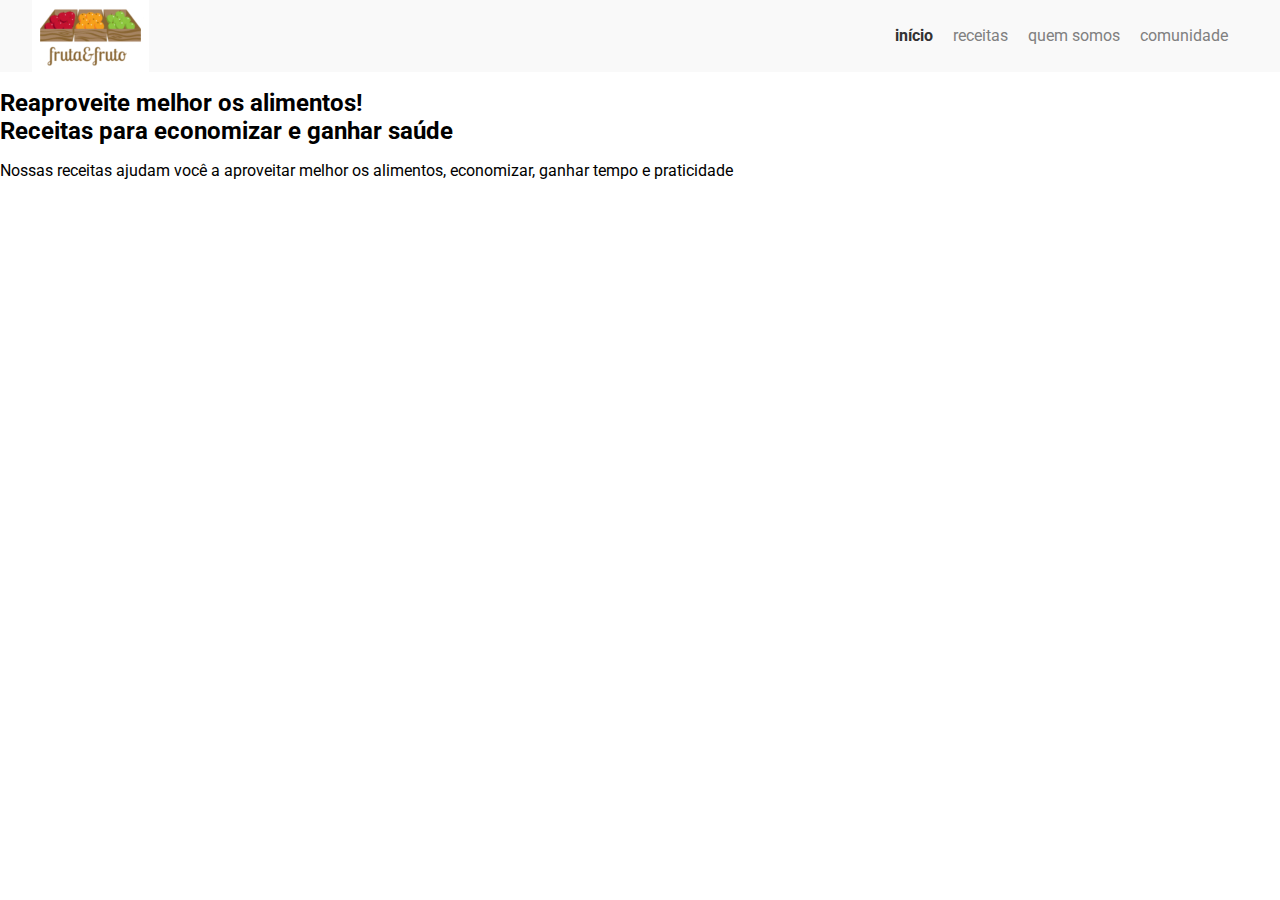
==== Arquitetura-CSS/index.html @ 57fd5a2d "segunda commit do curso de arquitetura css" ====
<!DOCTYPE html>
<html lang="pt-BR">
    <head>
        <link href="https://fonts.googleapis.com/css?family=Pacifico|Roboto:100,300,400,500,700,900" rel="stylesheet" />
        <meta charset="UTF-8" />
        <meta name="viewport" content="width=device-width, initial-scale=1.0" />
        <meta http-equiv="X-UA-Compatible" content="ie=edge" />
        <title>Fruta & Fruto</title>
        <link href="./assets/css/normalize.css" rel="stylesheet" />
        <link href="./assets/css/reset.css" rel="stylesheet" />
        <link rel="stylesheet" href="./assets/css/style.css">
        <link rel="stylesheet" href="./assets/css/cabecalho.css">
        <link rel="stylesheet" href="./assets/css/menu/menu-item.css">
        <link rel="stylesheet" href="./assets/css/menu/menu-link.css">
        <link rel="stylesheet" href="./assets/css/menu/menu-lista.css">

    </head>
    <body>
        <header class="cabecalho">
            <img class="logo" alt="Fruta e fruto" src="./assets/img/logo.jpg">
            <nav class="menu">
                <ul class="menu__lista">
                    <li class="menu__item"><a class="menu__link ativo" href="#">Início</a></li>
                    <li class="menu__item"><a class="menu__link" href="#">Receitas</a></li>
                    <li class="menu__item"><a class="menu__link" href="#">Quem somos</a></li>
                    <li class="menu__item"><a class="menu__link" href="#">Comunidade</a></li>
                </ul>
            </nav>


        </header>
        <section class="banner">
            <img class="banner__imagem">
            <h2 class="banner__titulo">Reaproveite melhor os alimentos!</h2>
        </section>
        <section class="sobre">
            <h2 class="sobre__titulo">Receitas para economizar e ganhar saúde</h2>
            <p class="sobre__descricao">Nossas receitas ajudam você a aproveitar melhor os alimentos, economizar, ganhar tempo e praticidade</p>
        </section>
    </body>
</html>
---- Arquitetura-CSS/assets/css/style.css ----

---- Arquitetura-CSS/assets/css/cabecalho.css ----
.cabecalho {
    align-items: center;
    background: #f9f9f9;
    display: flex;
    justify-content: space-between;
    padding-left: 2em;
    padding-right: 2em;
}
---- Arquitetura-CSS/assets/css/menu/menu-item.css ----
.menu__item {
    list-style: none;
}

.menu__item:last-child .menu-link {
    margin-right: 0;
}
---- Arquitetura-CSS/assets/css/menu/menu-link.css ----
.menu__link {
    color: #808080;
    margin-right: 1.25em;
    text-decoration: none;
    text-transform: lowercase;
}

.menu__link.ativo {
    color: #333333;
    font-weight: bold;
}

.menu__link:hover {
    text-decoration: underline;
}
---- Arquitetura-CSS/assets/css/menu/menu-lista.css ----
.menu__lista {
    display: flex;
}
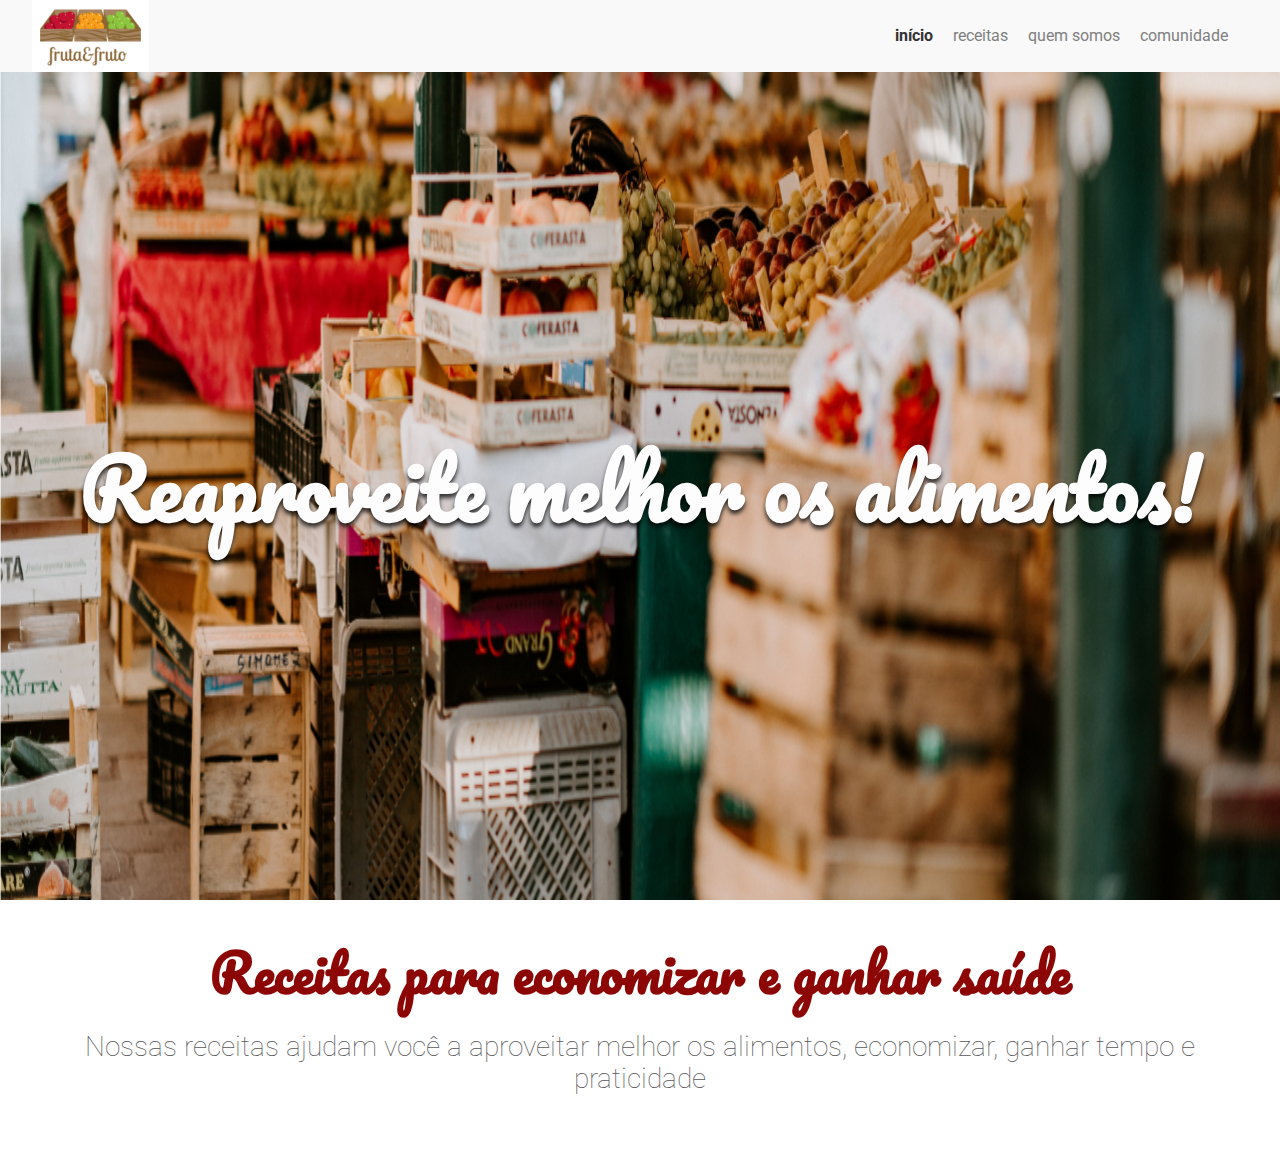
==== commit 68f4adbe: "Adicionado a parte do banner e sobre" ====
--- a/Arquitetura-CSS/index.html
+++ b/Arquitetura-CSS/index.html
@@ -13,6 +13,12 @@
         <link rel="stylesheet" href="./assets/css/menu/menu-item.css">
         <link rel="stylesheet" href="./assets/css/menu/menu-link.css">
         <link rel="stylesheet" href="./assets/css/menu/menu-lista.css">
+        <link rel="stylesheet" href="./assets/css/banner/banner.css">
+        <link rel="stylesheet" href="./assets/css/banner/banner-imagem.css">
+        <link rel="stylesheet" href="./assets/css/banner/banner-titulo.css">
+        <link rel="stylesheet" href="./assets/css/sobre/sobre.css">
+        <link rel="stylesheet" href="./assets/css/sobre/sobre-descricao.css">
+        <link rel="stylesheet" href="./assets/css/sobre/sobre-titulo.css">
 
     </head>
     <body>
@@ -26,11 +32,9 @@
                     <li class="menu__item"><a class="menu__link" href="#">Comunidade</a></li>
                 </ul>
             </nav>
-
-
         </header>
         <section class="banner">
-            <img class="banner__imagem">
+            <img class="banner__imagem" src="./assets/img/banner.jpg">
             <h2 class="banner__titulo">Reaproveite melhor os alimentos!</h2>
         </section>
         <section class="sobre">
--- a/Arquitetura-CSS/assets/css/banner/banner.css
+++ b/Arquitetura-CSS/assets/css/banner/banner.css
@@ -0,0 +1,3 @@
+.banner {
+    position: relative;
+}--- a/Arquitetura-CSS/assets/css/banner/banner-imagem.css
+++ b/Arquitetura-CSS/assets/css/banner/banner-imagem.css
@@ -0,0 +1,4 @@
+.banner__imagem {
+    width: 100%;
+    height: calc(100vh - 72px);
+}--- a/Arquitetura-CSS/assets/css/banner/banner-titulo.css
+++ b/Arquitetura-CSS/assets/css/banner/banner-titulo.css
@@ -0,0 +1,12 @@
+.banner__titulo {
+    color: #fdfdfd;
+    font-family: Pacifico, cursive;
+    font-size: 5.0625rem;
+    position: absolute;
+    left: 50%;
+    text-shadow: 0 4px 4px rgba(0, 0, 0, 0.75);
+    top: 50%;
+    text-align: center;
+    transform: translate(-50%,-50%);
+    width: 100%;
+}--- a/Arquitetura-CSS/assets/css/sobre/sobre.css
+++ b/Arquitetura-CSS/assets/css/sobre/sobre.css
@@ -0,0 +1,4 @@
+.sobre {
+    text-align: center;
+    padding: 2.5rem;
+}--- a/Arquitetura-CSS/assets/css/sobre/sobre-descricao.css
+++ b/Arquitetura-CSS/assets/css/sobre/sobre-descricao.css
@@ -0,0 +1,5 @@
+.sobre__descricao {
+    color: #595959;
+    font-size: 1.75rem;
+    font-weight: 100;
+}--- a/Arquitetura-CSS/assets/css/sobre/sobre-titulo.css
+++ b/Arquitetura-CSS/assets/css/sobre/sobre-titulo.css
@@ -0,0 +1,5 @@
+.sobre__titulo {
+    color: #8d0606;
+    font-family: Pacifico, cursive;
+    font-size: 3.1875rem;
+}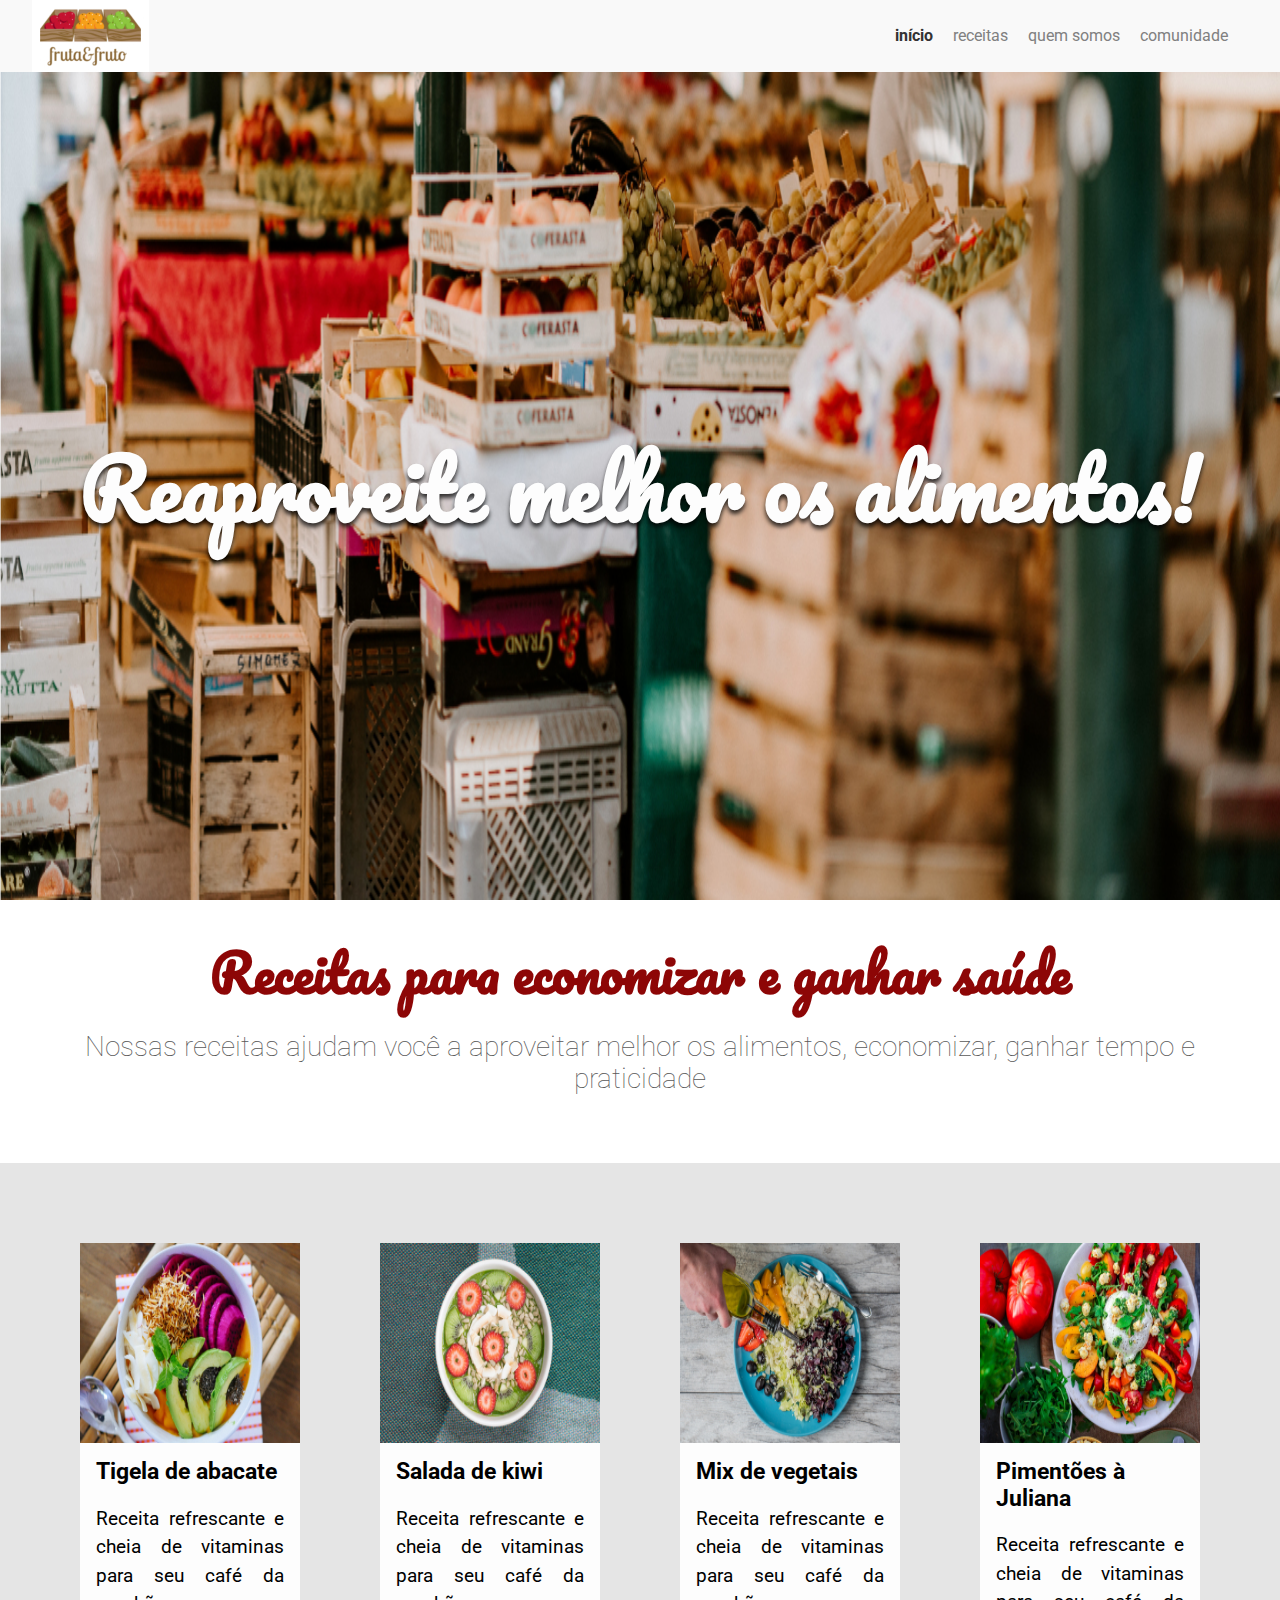
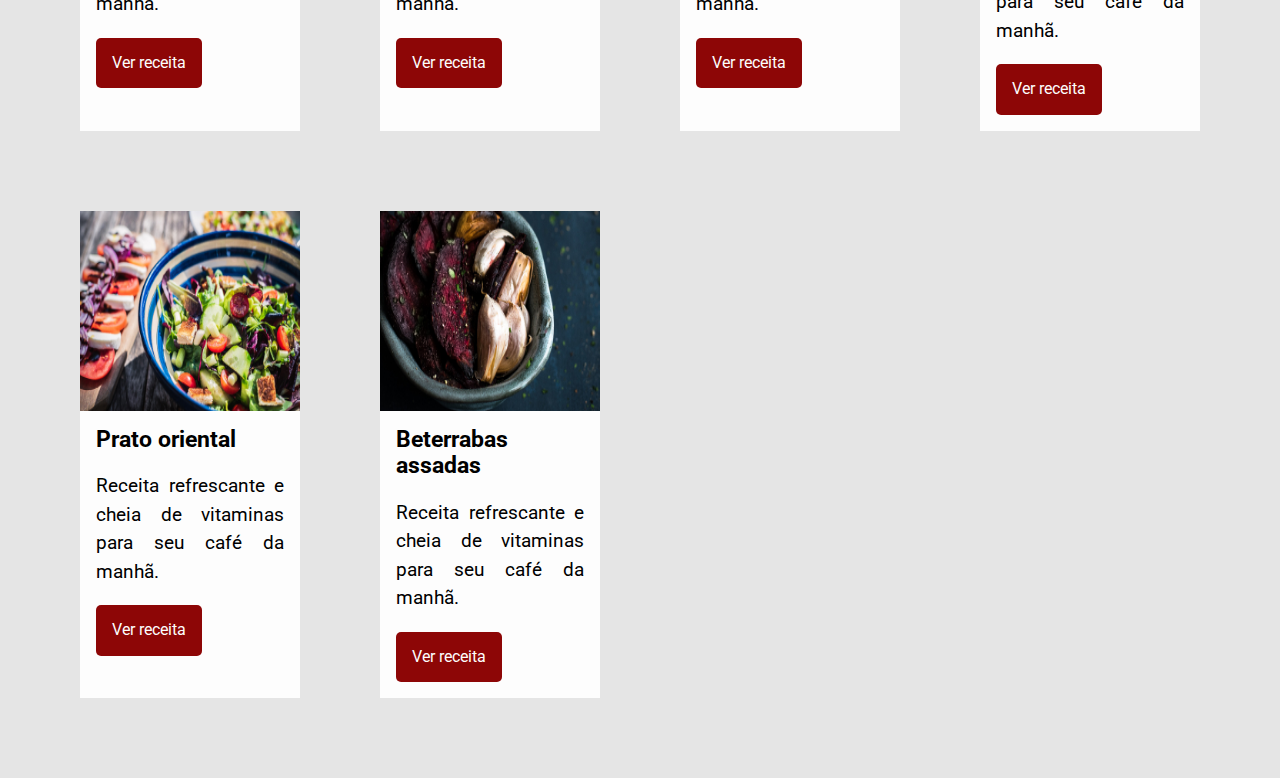
==== commit aa13028f: "adicionando a parte de receitas ao projeto" ====
--- a/Arquitetura-CSS/index.html
+++ b/Arquitetura-CSS/index.html
@@ -19,6 +19,13 @@
         <link rel="stylesheet" href="./assets/css/sobre/sobre.css">
         <link rel="stylesheet" href="./assets/css/sobre/sobre-descricao.css">
         <link rel="stylesheet" href="./assets/css/sobre/sobre-titulo.css">
+        <link href="./assets/css/receitas.css" rel="stylesheet" />
+        <link href="./assets/css/receita/receita.css" rel="stylesheet" />
+        <link href="./assets/css/receita/receita-botao.css" rel="stylesheet" />
+        <link href="./assets/css/receita/receita-conteudo.css" rel="stylesheet" />
+        <link href="./assets/css/receita/receita-descricao.css" rel="stylesheet" />
+        <link href="./assets/css/receita/receita-imagem.css" rel="stylesheet" />
+        <link href="./assets/css/receita/receita-titulo.css" rel="stylesheet" />
 
     </head>
     <body>
@@ -41,5 +48,55 @@
             <h2 class="sobre__titulo">Receitas para economizar e ganhar saúde</h2>
             <p class="sobre__descricao">Nossas receitas ajudam você a aproveitar melhor os alimentos, economizar, ganhar tempo e praticidade</p>
         </section>
+        <section class="receitas">
+            <div class="receita">
+                <img alt="Tigela de abacate" class="receita__imagem" src="./assets/img/receitas/tigela-de-abacate.jpg" />
+                <div class="receita__conteudo">
+                    <h4 class="receita__titulo">Tigela de abacate</h4>
+                    <p class="receita__descricao">Receita refrescante e cheia de vitaminas para seu café da manhã.</p>
+                    <button class="receita__botao">Ver receita</button>
+                </div>
+            </div>
+            <div class="receita">
+                <img alt="Salada de kiwi" class="receita__imagem" src="./assets/img/receitas/salada-de-kiwi.jpg" />
+                <div class="receita__conteudo">
+                    <h4 class="receita__titulo">Salada de kiwi</h4>
+                    <p class="receita__descricao">Receita refrescante e cheia de vitaminas para seu café da manhã.</p>
+                    <button class="receita__botao">Ver receita</button>
+                </div>
+            </div>
+            <div class="receita">
+                <img alt="Mix de vegetais" class="receita__imagem" src="./assets/img/receitas/mix-de-vegetais.jpg" />
+                <div class="receita__conteudo">
+                    <h4 class="receita__titulo">Mix de vegetais</h4>
+                    <p class="receita__descricao">Receita refrescante e cheia de vitaminas para seu café da manhã.</p>
+                    <button class="receita__botao">Ver receita</button>
+                </div>
+            </div>
+            <div class="receita">
+                <img alt="Pimentões à Juliana" class="receita__imagem" src="./assets/img/receitas/pimentoes-a-juliana.jpg" />
+                <div class="receita__conteudo">
+                    <h4 class="receita__titulo">Pimentões à Juliana</h4>
+                    <p class="receita__descricao">Receita refrescante e cheia de vitaminas para seu café da manhã.</p>
+                    <button class="receita__botao">Ver receita</button>
+                </div>
+            </div>
+            <div class="receita">
+                <img alt="Prato oriental" class="receita__imagem" src="./assets/img/receitas/prato-oriental.jpg" />
+                <div class="receita__conteudo">
+                    <h4 class="receita__titulo">Prato oriental</h4>
+                    <p class="receita__descricao">Receita refrescante e cheia de vitaminas para seu café da manhã.</p>
+                    <button class="receita__botao">Ver receita</button>
+                </div>
+            </div>
+            <div class="receita">
+                <img alt="Beterrabas assadas" class="receita__imagem" src="./assets/img/receitas/beterrabas-assadas.jpg" />
+                <div class="receita__conteudo">
+                    <h4 class="receita__titulo">Beterrabas assadas</h4>
+                    <p class="receita__descricao">Receita refrescante e cheia de vitaminas para seu café da manhã.</p>
+                    <button class="receita__botao">Ver receita</button>
+                </div>
+            </div>
+        </section>
     </body>
 </html>
--- a/Arquitetura-CSS/assets/css/receitas.css
+++ b/Arquitetura-CSS/assets/css/receitas.css
@@ -0,0 +1,6 @@
+.receitas {
+    background: #e5e5e5;
+    display: flex;
+    flex-wrap: wrap;
+    padding: 5rem 0 0 5rem;
+}--- a/Arquitetura-CSS/assets/css/receita/receita.css
+++ b/Arquitetura-CSS/assets/css/receita/receita.css
@@ -0,0 +1,8 @@
+.receita {
+    background: #fdfdfd;
+    display: flex;
+    flex-direction: column;
+    margin-bottom: 5rem;
+    margin-right: 5rem;
+    width: calc(25% - 5rem);
+}--- a/Arquitetura-CSS/assets/css/receita/receita-botao.css
+++ b/Arquitetura-CSS/assets/css/receita/receita-botao.css
@@ -0,0 +1,12 @@
+.receita__botao {
+    background: #8d0606;
+    border: none;
+    border-radius: 5px;
+    color: #fdfdfd;
+    padding: 1rem;
+    transition: all 1s ease-in-out;
+}
+.receita__botao:hover {
+    background: #620404;
+    cursor: pointer;
+}--- a/Arquitetura-CSS/assets/css/receita/receita-conteudo.css
+++ b/Arquitetura-CSS/assets/css/receita/receita-conteudo.css
@@ -0,0 +1,3 @@
+.receita__conteudo {
+    padding: 1rem;
+}--- a/Arquitetura-CSS/assets/css/receita/receita-descricao.css
+++ b/Arquitetura-CSS/assets/css/receita/receita-descricao.css
@@ -0,0 +1,5 @@
+.receita__descricao {
+    font-size: 1.1875rem;
+    line-height: 1.5;
+    text-align: justify;
+}--- a/Arquitetura-CSS/assets/css/receita/receita-imagem.css
+++ b/Arquitetura-CSS/assets/css/receita/receita-imagem.css
@@ -0,0 +1,3 @@
+.receita__imagem {
+    height: 200px;
+}--- a/Arquitetura-CSS/assets/css/receita/receita-titulo.css
+++ b/Arquitetura-CSS/assets/css/receita/receita-titulo.css
@@ -0,0 +1,3 @@
+.receita__titulo {
+    font-size: 1.4375rem
+}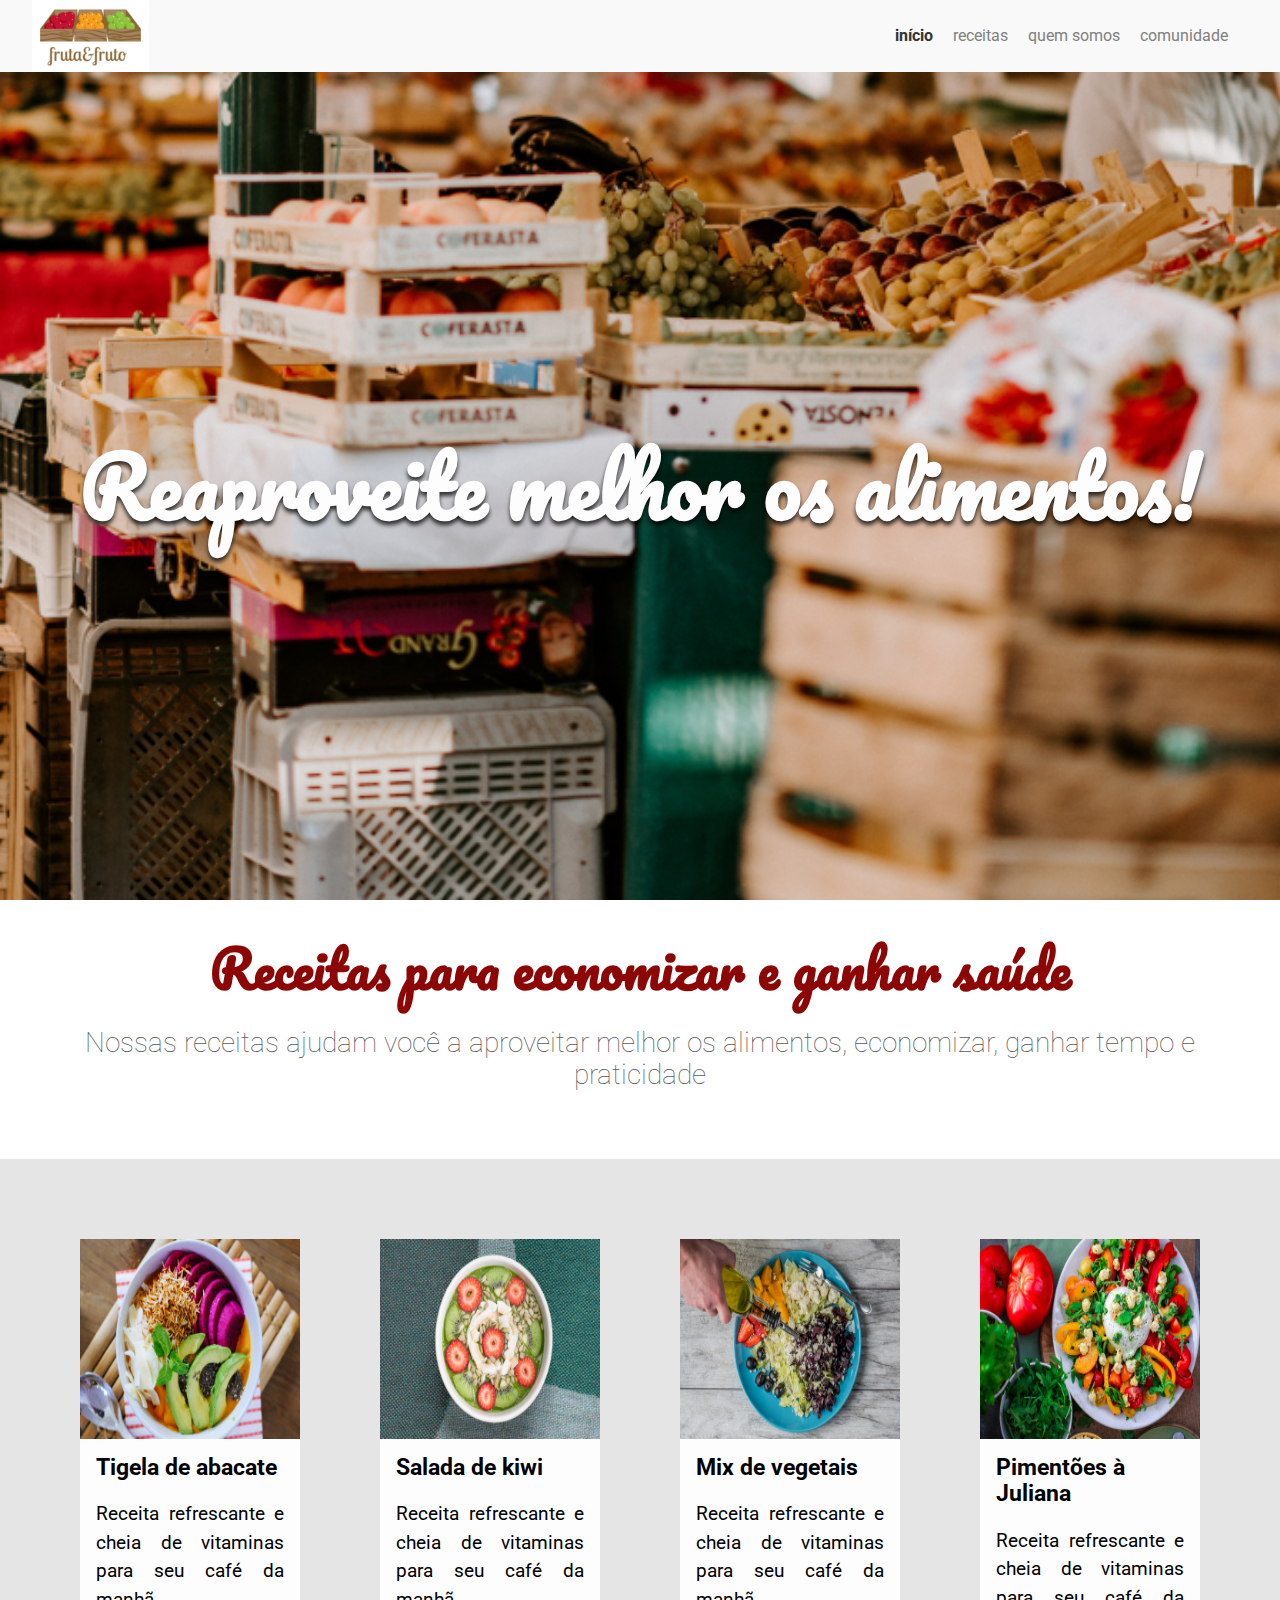
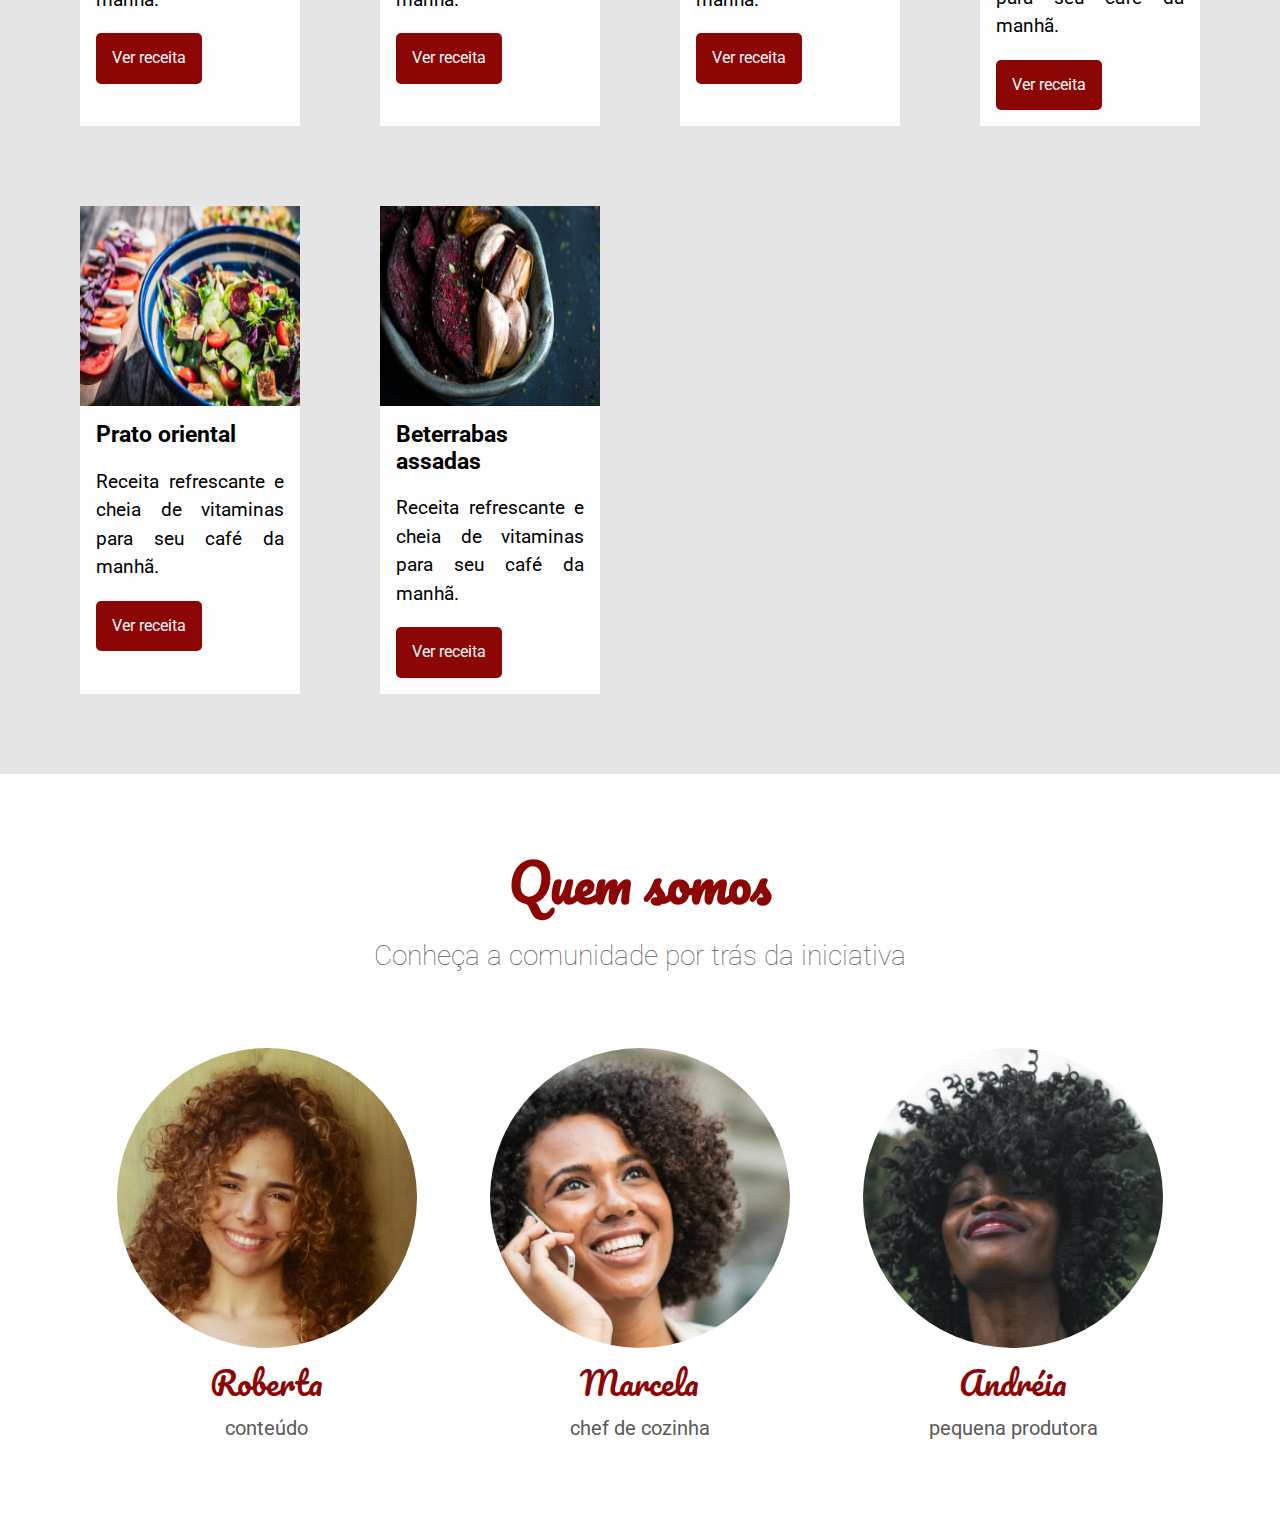
==== commit bc581468: "adicionando a parte de quem somos" ====
--- a/Arquitetura-CSS/index.html
+++ b/Arquitetura-CSS/index.html
@@ -26,6 +26,14 @@
         <link href="./assets/css/receita/receita-descricao.css" rel="stylesheet" />
         <link href="./assets/css/receita/receita-imagem.css" rel="stylesheet" />
         <link href="./assets/css/receita/receita-titulo.css" rel="stylesheet" />
+        <link href="./assets/css/quemSomos/quemSomos.css" rel="stylesheet" />
+        <link href="./assets/css/quemSomos/quemSomos-descricao.css" rel="stylesheet" />
+        <link href="./assets/css/quemSomos/quemSomos-titulo.css" rel="stylesheet" />
+        <link href="./assets/css/pessoas.css" rel="stylesheet" />
+        <link href="./assets/css/pessoa/pessoa.css" rel="stylesheet" />
+        <link href="./assets/css/pessoa/pessoa-funcao.css" rel="stylesheet" />
+        <link href="./assets/css/pessoa/pessoa-imagem.css" rel="stylesheet" />
+        <link href="./assets/css/pessoa/pessoa-nome.css" rel="stylesheet" />
 
     </head>
     <body>
@@ -41,7 +49,7 @@
             </nav>
         </header>
         <section class="banner">
-            <img class="banner__imagem" src="./assets/img/banner.jpg">
+            <div class="banner__imagem" src="./assets/img/banner.jpg"></div>
             <h2 class="banner__titulo">Reaproveite melhor os alimentos!</h2>
         </section>
         <section class="sobre">
@@ -98,5 +106,26 @@
                 </div>
             </div>
         </section>
+        <section class="quem-somos">
+            <h3 class="quem-somos__titulo">Quem somos</h3>
+            <p class="quem-somos__descricao">Conheça a comunidade por trás da iniciativa</p>
+            <div class="pessoas">
+                <div class="pessoa">
+                    <div class="pessoa__imagem pessoa__imagem--roberta"></div>
+                    <span class="pessoa__nome">Roberta</span>
+                    <span class="pessoa__funcao">Conteúdo</span>
+                </div>
+                <div class="pessoa">
+                    <div class="pessoa__imagem pessoa__imagem--marcela"></div>
+                    <span class="pessoa__nome">Marcela</span>
+                    <span class="pessoa__funcao">Chef de cozinha</span>
+                </div>
+                <div class="pessoa">
+                    <div class="pessoa__imagem pessoa__imagem--andreia"></div>
+                    <span class="pessoa__nome">Andréia</span>
+                    <span class="pessoa__funcao">Pequena Produtora</span>
+                </div>
+            </div>
+        </section>
     </body>
 </html>
--- a/Arquitetura-CSS/assets/css/banner/banner-imagem.css
+++ b/Arquitetura-CSS/assets/css/banner/banner-imagem.css
@@ -1,4 +1,8 @@
 .banner__imagem {
+    background-image: url(../../img/banner.jpg);
+    background-repeat: no-repeat;
+    background-size: cover;
+    background-position: center;
     width: 100%;
     height: calc(100vh - 72px);
 }--- a/Arquitetura-CSS/assets/css/quemSomos/quemSomos.css
+++ b/Arquitetura-CSS/assets/css/quemSomos/quemSomos.css
@@ -0,0 +1,4 @@
+.quem-somos {
+    text-align: center;
+    padding: 5rem;
+}--- a/Arquitetura-CSS/assets/css/quemSomos/quemSomos-descricao.css
+++ b/Arquitetura-CSS/assets/css/quemSomos/quemSomos-descricao.css
@@ -0,0 +1,5 @@
+.quem-somos__descricao {
+    font-weight: 100;
+    font-size: 1.75rem;
+    color: #595959;
+}--- a/Arquitetura-CSS/assets/css/quemSomos/quemSomos-titulo.css
+++ b/Arquitetura-CSS/assets/css/quemSomos/quemSomos-titulo.css
@@ -0,0 +1,6 @@
+.quem-somos__titulo {
+    margin-bottom: 1rem;
+    font-size: 3.1875rem;
+    font-family: Pacifico, cursive;
+    color: #8d0606;
+}--- a/Arquitetura-CSS/assets/css/pessoas.css
+++ b/Arquitetura-CSS/assets/css/pessoas.css
@@ -0,0 +1,5 @@
+.pessoas {
+    display: flex;
+    justify-content: space-around;
+    padding-top: 3rem;
+}--- a/Arquitetura-CSS/assets/css/pessoa/pessoa.css
+++ b/Arquitetura-CSS/assets/css/pessoa/pessoa.css
@@ -0,0 +1,4 @@
+.pessoa {
+    display: flex;
+    flex-direction: column;
+}--- a/Arquitetura-CSS/assets/css/pessoa/pessoa-funcao.css
+++ b/Arquitetura-CSS/assets/css/pessoa/pessoa-funcao.css
@@ -0,0 +1,5 @@
+.pessoa__funcao {
+    text-transform: lowercase;
+    color: #595959;
+    font-size: 1.25rem;
+}--- a/Arquitetura-CSS/assets/css/pessoa/pessoa-imagem.css
+++ b/Arquitetura-CSS/assets/css/pessoa/pessoa-imagem.css
@@ -0,0 +1,21 @@
+.pessoa__imagem {
+    height: 300px;
+    margin: 0 auto;
+    width: 300px;
+    background-repeat: no-repeat;
+    background-size: cover;
+    background-position: center;
+    border-radius: 100%;
+}
+
+.pessoa__imagem--roberta {
+    background-image: url(../../img/pessoas/roberta.jpg);
+}
+
+.pessoa__imagem--marcela {
+    background-image: url(../../img/pessoas/marcela.jpg);
+}
+
+.pessoa__imagem--andreia {
+    background-image: url(../../img/pessoas/andreia.jpg);
+}--- a/Arquitetura-CSS/assets/css/pessoa/pessoa-nome.css
+++ b/Arquitetura-CSS/assets/css/pessoa/pessoa-nome.css
@@ -0,0 +1,6 @@
+.pessoa__nome {
+    margin: 1rem 0;
+    font-family: Pacifico, cursive;
+    color: #8d0606;
+    font-size: 2rem;
+}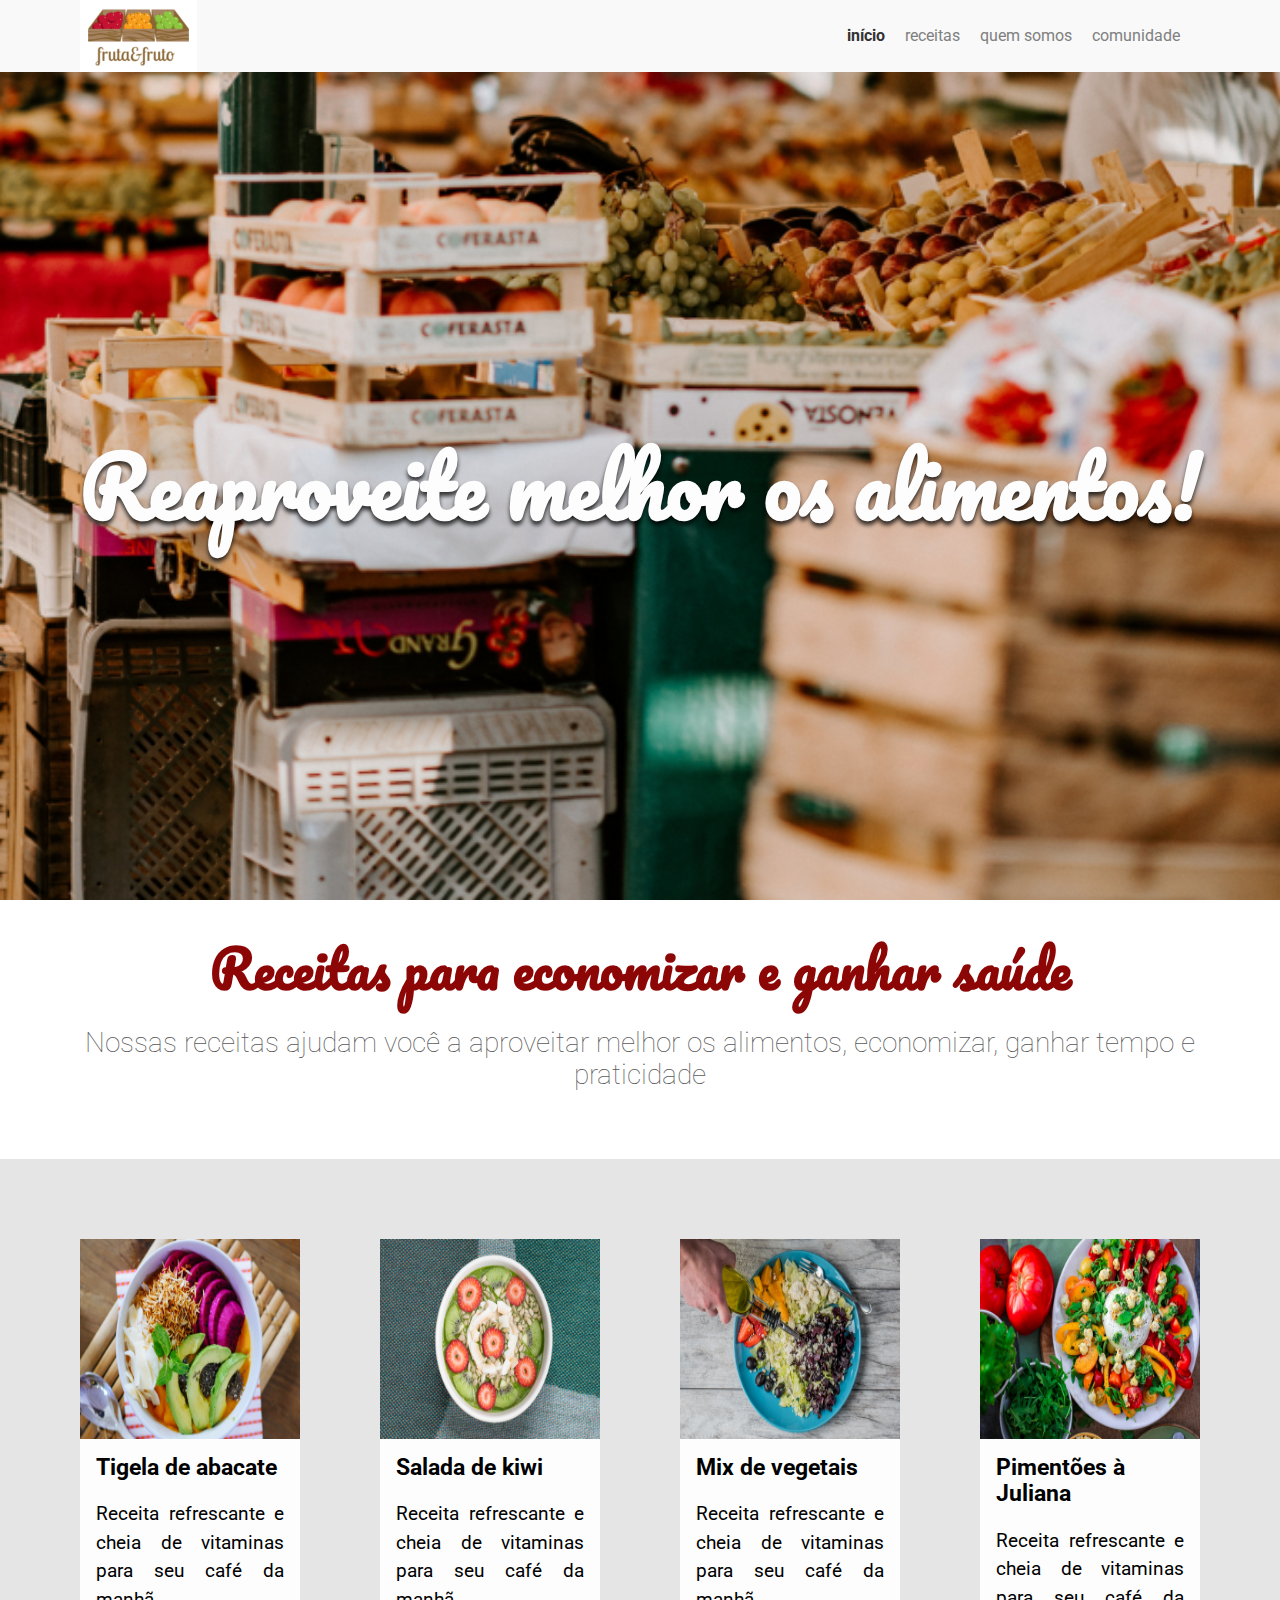
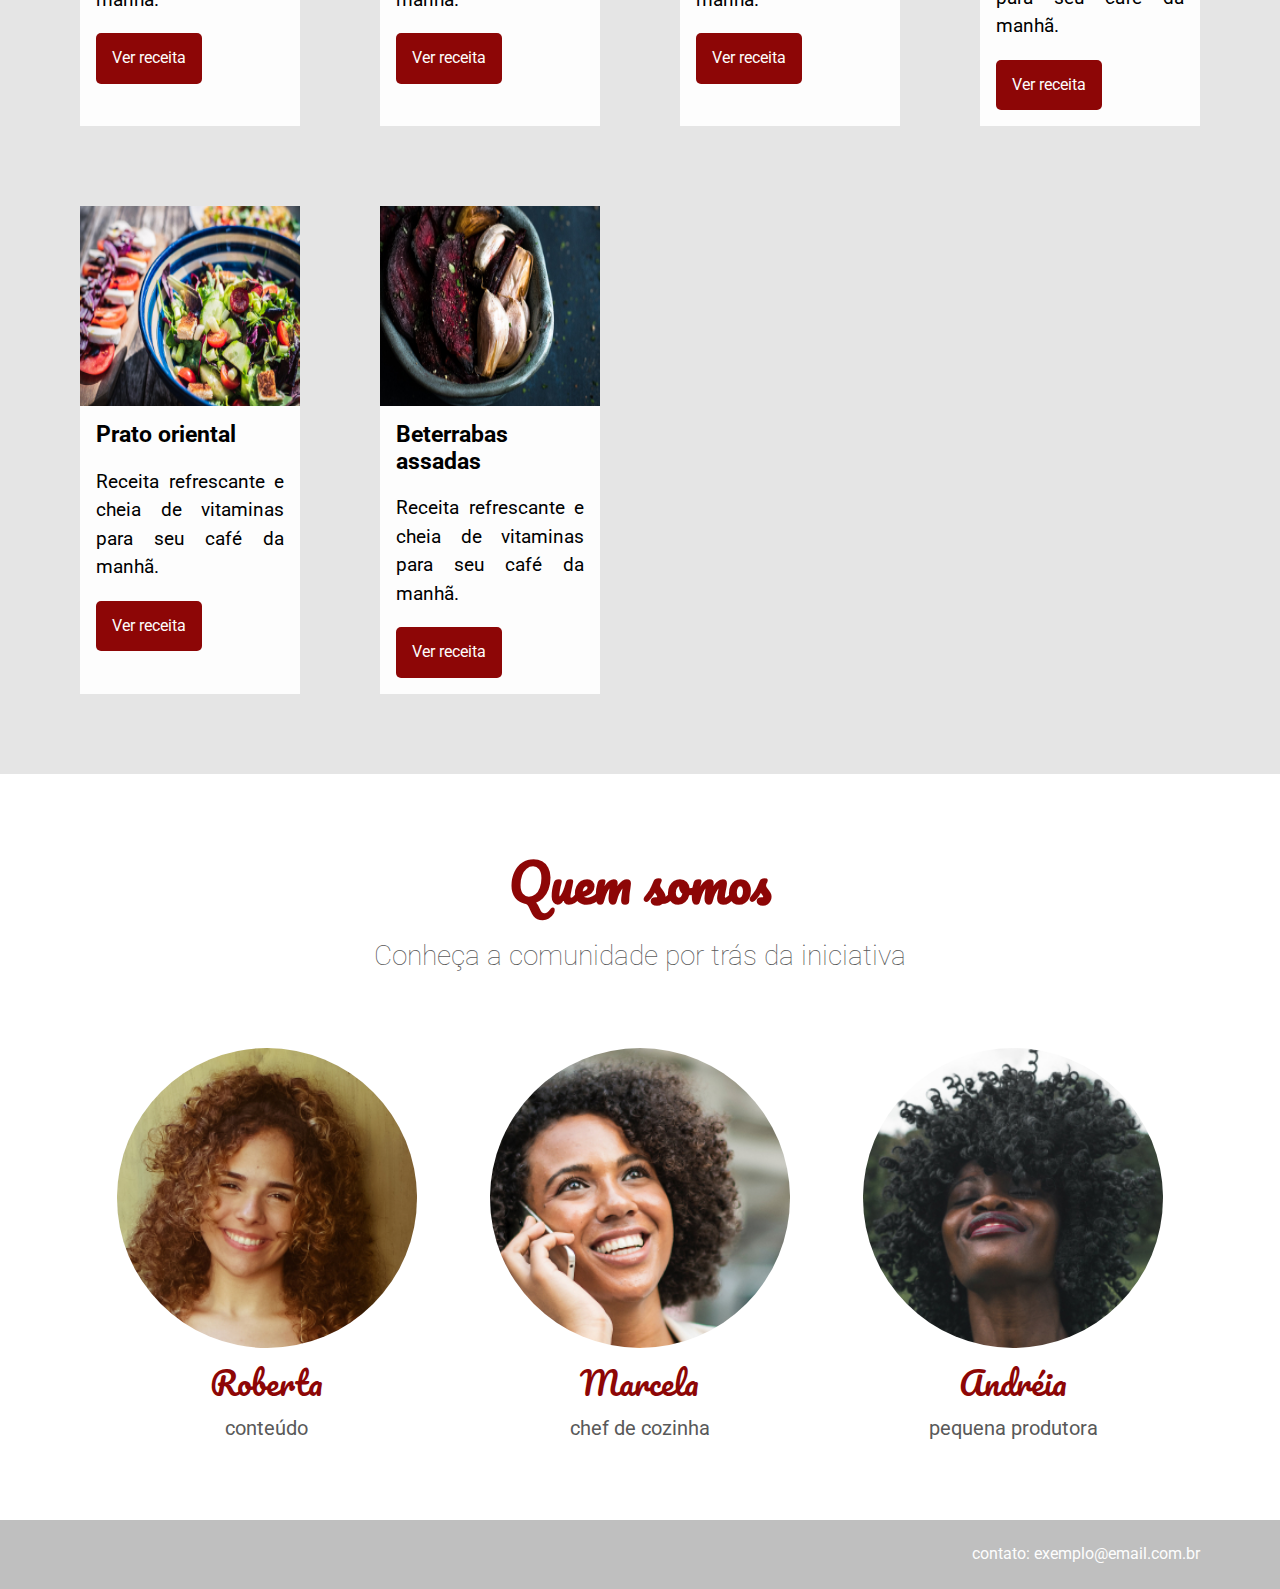
==== commit 61a050ef: "deixando o cabeçalho e banner responsivo" ====
--- a/Arquitetura-CSS/index.html
+++ b/Arquitetura-CSS/index.html
@@ -34,6 +34,8 @@
         <link href="./assets/css/pessoa/pessoa-funcao.css" rel="stylesheet" />
         <link href="./assets/css/pessoa/pessoa-imagem.css" rel="stylesheet" />
         <link href="./assets/css/pessoa/pessoa-nome.css" rel="stylesheet" />
+        <link href="./assets/css/rodape.css" rel="stylesheet">
+        <link href="./assets/css/logo.css" rel="stylesheet">
 
     </head>
     <body>
@@ -127,5 +129,8 @@
                 </div>
             </div>
         </section>
+        <footer class="rodape">
+            Contato: exemplo@email.com.br
+        </footer>
     </body>
 </html>
--- a/Arquitetura-CSS/assets/css/cabecalho.css
+++ b/Arquitetura-CSS/assets/css/cabecalho.css
@@ -5,4 +5,18 @@
     justify-content: space-between;
     padding-left: 2em;
     padding-right: 2em;
+}
+
+@media screen and (min-width: 0) {
+    .cabecalho {
+        justify-content: center;
+        padding: 0 1rem;
+    }
+}
+
+@media screen and (min-width: 768px) {
+    .cabecalho {
+        padding: 0 5rem;
+        justify-content: space-between;
+    }
 }--- a/Arquitetura-CSS/assets/css/banner/banner-imagem.css
+++ b/Arquitetura-CSS/assets/css/banner/banner-imagem.css
@@ -4,5 +4,16 @@
     background-size: cover;
     background-position: center;
     width: 100%;
-    height: calc(100vh - 72px);
+}
+
+@media screen and (min-width: 0) {
+    .banner__imagem {
+        height: calc(100vh - 51px);
+    }
+}
+
+@media screen and (min-width: 768px) {
+    .banner__imagem {
+        height: calc(100vh - 72px);
+    }
 }--- a/Arquitetura-CSS/assets/css/banner/banner-titulo.css
+++ b/Arquitetura-CSS/assets/css/banner/banner-titulo.css
@@ -1,7 +1,6 @@
 .banner__titulo {
     color: #fdfdfd;
     font-family: Pacifico, cursive;
-    font-size: 5.0625rem;
     position: absolute;
     left: 50%;
     text-shadow: 0 4px 4px rgba(0, 0, 0, 0.75);
@@ -9,4 +8,16 @@
     text-align: center;
     transform: translate(-50%,-50%);
     width: 100%;
+}
+
+@media screen and (min-width: 0) {
+    .banner__titulo {
+        font-size: 3rem;
+    }
+}
+
+@media screen and (min-width: 768px) {
+    .banner__titulo {
+        font-size: 5.0625rem;
+    }
 }--- a/Arquitetura-CSS/assets/css/rodape.css
+++ b/Arquitetura-CSS/assets/css/rodape.css
@@ -0,0 +1,7 @@
+.rodape {
+    background: #bfbfbf;
+    color: #fdfdfd;
+    text-align: right;
+    padding: 1.5625rem 5rem;
+    text-transform: lowercase;
+}--- a/Arquitetura-CSS/assets/css/logo.css
+++ b/Arquitetura-CSS/assets/css/logo.css
@@ -0,0 +1,12 @@
+@media screen and (min-width: 0) {
+    .logo {
+        display: none;
+    }
+}
+
+@media screen and (min-width: 768px) {
+    .logo {
+        display: block;
+    }
+    
+}